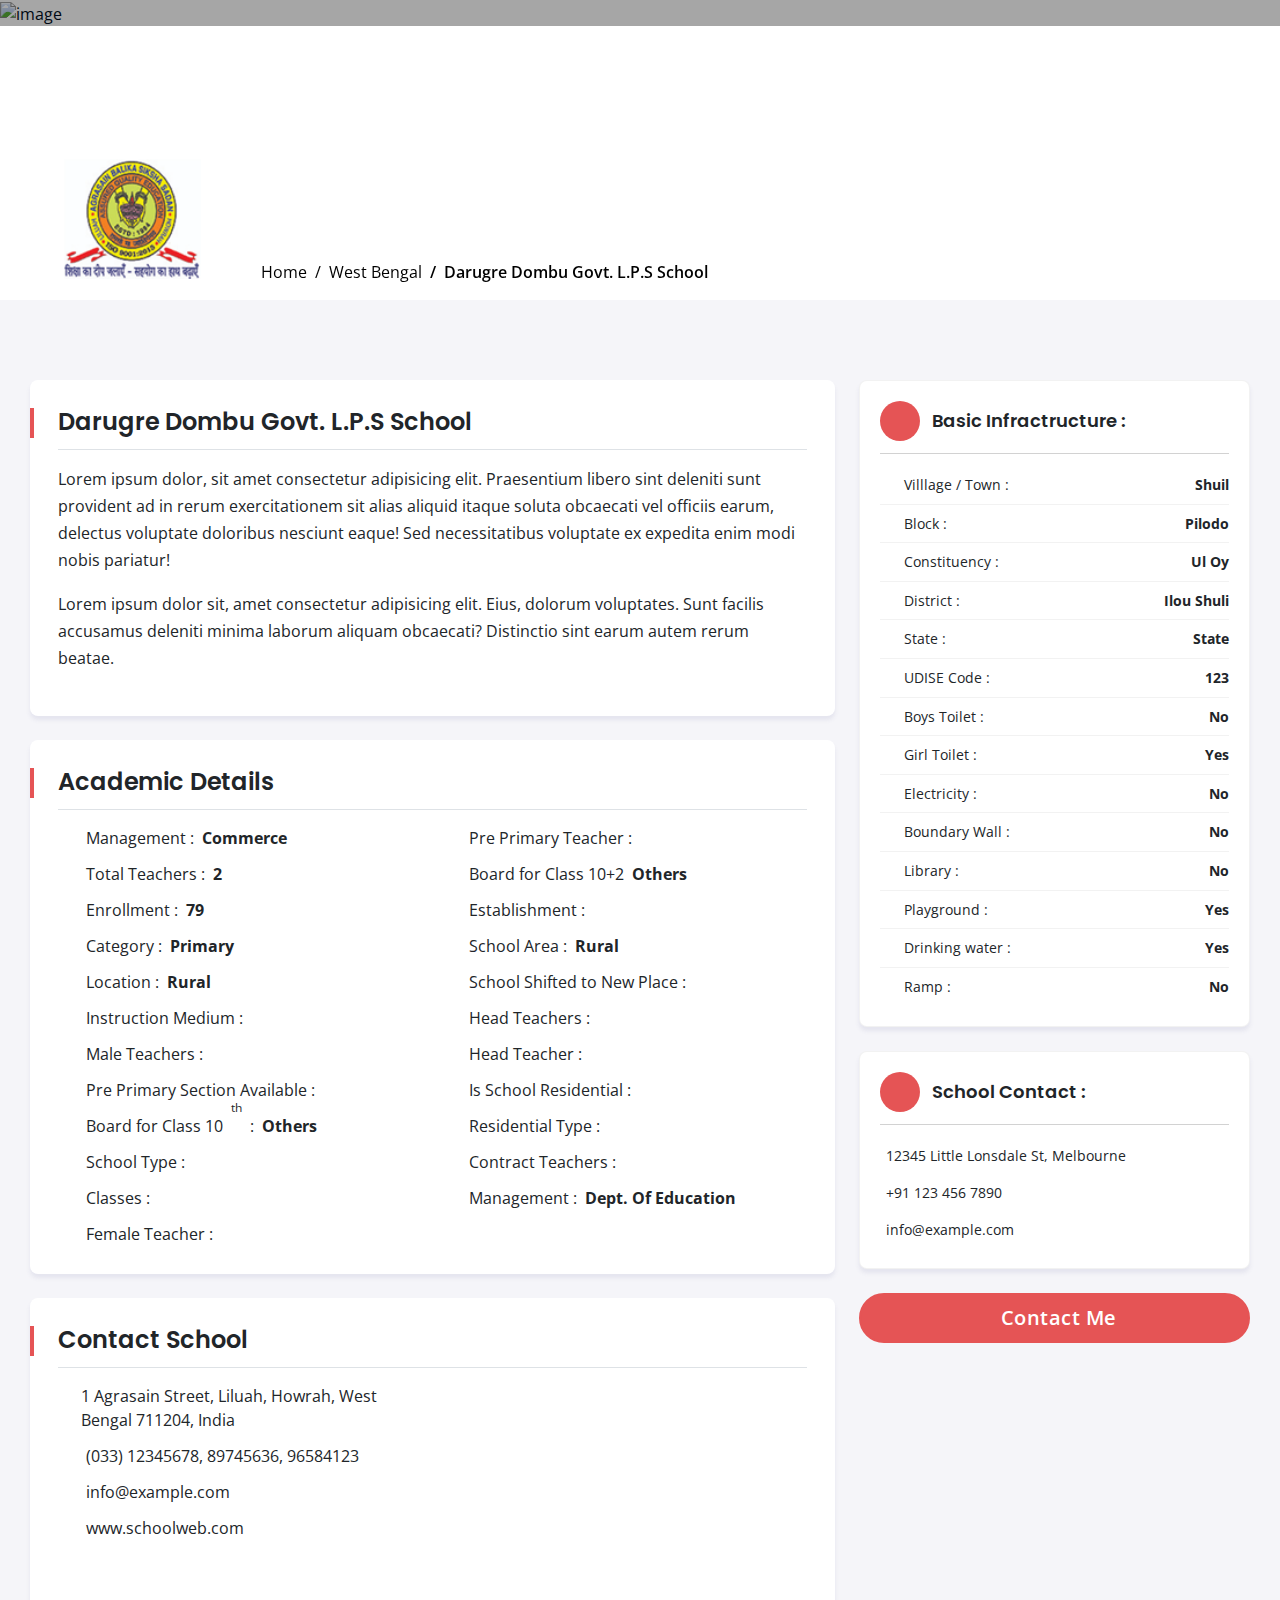
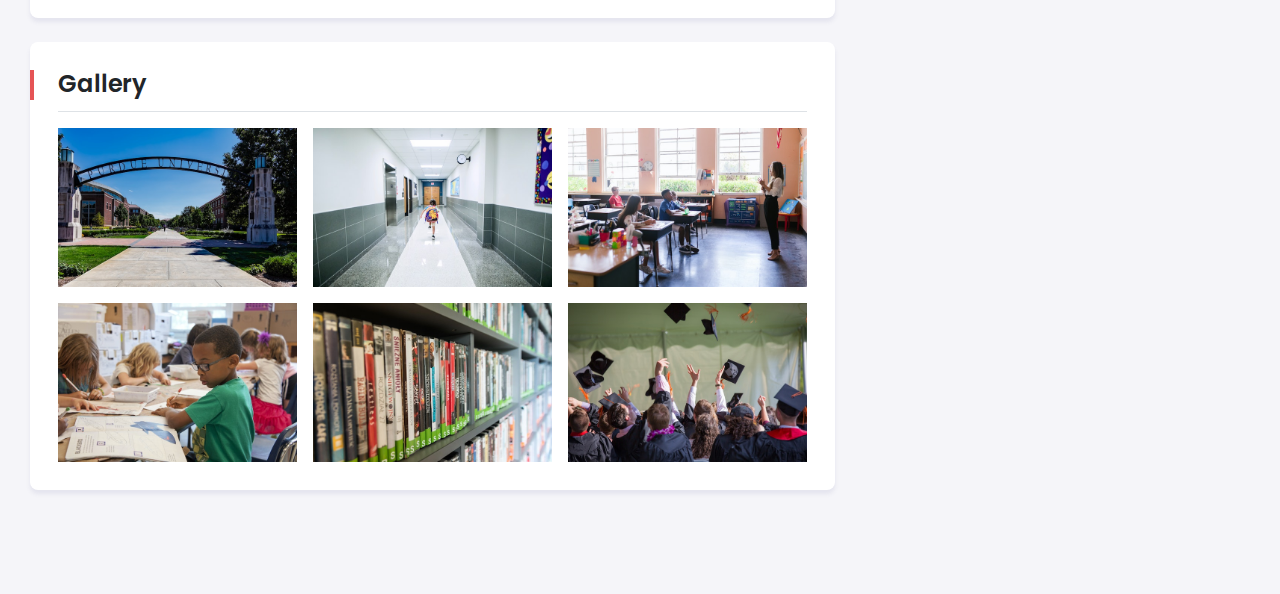
==== index.html @ 9b3c7324 "hello" ====
<!doctype html>
<html lang="en">
<head>
    <meta charset="utf-8">
    <meta name="viewport" content="width=device-width, initial-scale=1">
    <title>School Html Page</title>
    <!-- Bootstrap CSS -->
    <link href="https://cdn.jsdelivr.net/npm/bootstrap@5.2.2/dist/css/bootstrap.min.css" rel="stylesheet" integrity="sha384-Zenh87qX5JnK2Jl0vWa8Ck2rdkQ2Bzep5IDxbcnCeuOxjzrPF/et3URy9Bv1WTRi" crossorigin="anonymous">
    <!-- Fonts CSS -->
    <link rel="preconnect" href="https://fonts.googleapis.com">
    <link rel="preconnect" href="https://fonts.gstatic.com" crossorigin>
    <link href="https://fonts.googleapis.com/css2?family=Open+Sans:wght@300;400;500;600;700;800&family=Poppins:wght@100;200;300;400;500;600;700;800;900&display=swap" rel="stylesheet">
    <!-- Carousel CSS -->
    <link rel="stylesheet" href="https://cdn.jsdelivr.net/npm/owl.carousel@2.3.4/dist/assets/owl.carousel.min.css" integrity="sha256-UhQQ4fxEeABh4JrcmAJ1+16id/1dnlOEVCFOxDef9Lw=" crossorigin="anonymous">
    <link rel="stylesheet" href="https://cdn.jsdelivr.net/npm/owl.carousel@2.3.4/dist/assets/owl.theme.default.min.css" integrity="sha256-kksNxjDRxd/5+jGurZUJd1sdR2v+ClrCl3svESBaJqw=" crossorigin="anonymous">
    <!-- Icon Font CSS -->
    <link rel="stylesheet" href="https://cdnjs.cloudflare.com/ajax/libs/font-awesome/6.4.0/css/all.min.css" integrity="sha512-iecdLmaskl7CVkqkXNQ/ZH/XLlvWZOJyj7Yy7tcenmpD1ypASozpmT/E0iPtmFIB46ZmdtAc9eNBvH0H/ZpiBw==" crossorigin="anonymous" referrerpolicy="no-referrer" />
    <!---->
    <link rel='stylesheet' href='https://cdn.jsdelivr.net/npm/lightgallery@2.0.0-beta.3/css/lightgallery.css'>
    <link rel='stylesheet' href='https://cdn.jsdelivr.net/npm/lightgallery@2.0.0-beta.3/css/lg-zoom.css'>
    <link rel='stylesheet' href='https://cdn.jsdelivr.net/npm/justifiedGallery@3.8.1/dist/css/justifiedGallery.css'>
    <link rel='stylesheet' href='https://cdn.jsdelivr.net/npm/bootstrap@5.0.1/dist/css/bootstrap.css'>
    <link rel='stylesheet' href='https://cdn.jsdelivr.net/npm/lightgallery@2.0.0-beta.3/css/lg-thumbnail.css'>
    <!-- Custom CSS -->
    <link rel="stylesheet" href="css/app.css">
    <link rel="stylesheet" href="css/utilities.css">
</head>

<body>
    <section class="banner-section">
        <div class="banner-img position-absolute top-0 start-0 w-100">
            <img src="https://cdn.pixabay.com/photo/2017/10/04/09/56/laboratory-2815641_960_720.jpg" alt="image">
        </div>
        <div class="banner-wrap">
            <div class="container">
                <div class="row g-0">
                    <div class="col-lg-2">
                        <div class="banner-logo">
                            <a href="#"><img src="images/logo.gif" class="img-fluid" alt=""></a>
                        </div>
                    </div>
                    <div class="col-lg-10">
                        <div class="banner-content">
                            <h1 class="banner-title">Darugre Dombu Govt. L.P.S School</h1>
                            <p><i class="fa-solid fa-location-dot me-2"></i> 1 Agrasain Street, Liluah, Howrah, West Bengal 711204, India</p>
                        </div>
                        <nav aria-label="breadcrumb">
                            <ol class="breadcrumb py-3">
                              <li class="breadcrumb-item"><a href="#"><i class="fa-solid fa-house me-1"></i> Home</a></li>
                              <li class="breadcrumb-item"><a href="#">West Bengal</a></li>
                              <li class="breadcrumb-item active" aria-current="page">Darugre Dombu Govt. L.P.S School</li>
                            </ol>
                        </nav>
                    </div>
                </div>
                
            </div>
        </div>
    </section>
    <!--/Banner Section -->
    <section class="school-details sec-py">
        <div class="container">
            <div class="row">
                <div class="col-lg-8">
                    <div class="content-details">
                        <div class="card">
                            <div class="card-header">
                                <h2 class="title">Darugre Dombu Govt. L.P.S School </h2>
                            </div>
                            <div class="card-body">
                                <p>Lorem ipsum dolor, sit amet consectetur adipisicing elit. Praesentium libero sint deleniti sunt
                                    provident ad in rerum exercitationem sit alias aliquid itaque soluta obcaecati vel officiis earum, delectus voluptate doloribus nesciunt eaque! Sed necessitatibus voluptate ex expedita enim modi
                                    nobis pariatur!</p>
                            
                                <p>Lorem ipsum dolor sit, amet consectetur adipisicing elit. Eius, dolorum voluptates. Sunt facilis accusamus deleniti minima laborum aliquam obcaecati? Distinctio sint earum autem rerum beatae.</p>    
                            </div>
                        </div>
                        <div class="card">
                            <div class="card-header">
                                <h3 class="title"> Academic Details</h3>
                            </div>
                            <div class="card-body">
                                <ul class="academic-list">
                                    <li> <i class="fa-solid fa-check"></i> Management : <b> Commerce</b></li>
                                    <li> <i class="fa-solid fa-check"></i> Total Teachers : <b>2</b></li>
                                    <li> <i class="fa-solid fa-check"></i> Enrollment : <b>79</b></li>
                                    <li> <i class="fa-solid fa-check"></i> Category : <b>Primary</b></li>
                                    <li> <i class="fa-solid fa-check"></i> Location : <b>Rural</b></li>
    
                                    <li> <i class="fa fa-check"></i> Instruction Medium : <b></b></li>
                                    <li> <i class="fa fa-check"></i> Male Teachers : <b></b></li>
                                    <li><i class="fa fa-check"></i>  Pre Primary Section Available : <b></b></li>
                                    <li> <i class="fa fa-check"></i> Board for Class 10 <sup>th</sup>:<b> Others</b></li>
                                    <li> <i class="fa fa-check"></i> School Type : <b></b></li>
                                    <li> <i class="fa fa-check"></i>Classes : <b></b></li>
                                    <li>  <i class="fa fa-check"></i>Female Teacher : <b></b></li>
                                    <li> <i class="fa fa-check"></i> Pre Primary Teacher : <b></b></li>
                                    <li> <i class="fa fa-check"></i> Board for Class 10+2 <b> Others</b></li>
                                    <li> <i class="fa fa-check"></i> Establishment : <b></b></li>
                                    <li> <i class="fa fa-check"></i> School Area : <b>Rural</b></li>
                                    <li> <i class="fa fa-check"></i> School Shifted to New Place : <b></b></li>
                                    <li> <i class="fa fa-check"></i> Head Teachers : <b></b></li>
                                    <li> <i class="fa fa-check"></i> Head Teacher : <b></b></li>
                                    <li> <i class="fa fa-check"></i> Is School Residential : <b></b></li>
                                    <li> <i class="fa fa-check"></i> Residential Type : <b></b></li>
                                    <li> <i class="fa fa-check"></i> Contract Teachers : <b></b></li>
                                    <li> <i class="fa fa-check"></i> Management : <b>Dept. Of Education</b></li>
                                </ul>
                            </div>
                        </div>
                        <div class="card">
                            <div class="card-header">
                                <h3 class="title">Contact School</h3>
                            </div>
                            <div class="card-body">
                                <div class="row">
                                    <div class="col-lg-6">
                                        <div class="contact-details">
                                            <ul>
                                                <li><i class="fa-solid fa-location-dot"></i> 1 Agrasain Street, Liluah, Howrah, West Bengal 711204, India</li>
                                                <li><i class="fa-solid fa-phone"></i> (033) 12345678, 89745636, 96584123</li>
                                                <li><i class="fa-regular fa-envelope"></i> info@example.com</li>
                                                <li><i class="fa-solid fa-globe"></i> www.schoolweb.com</li>
                                            </ul>
                                        </div>
                                    </div>
                                    <div class="col-lg-6">
                                        <iframe src="https://www.google.com/maps/embed" width="100%" height="200" allowfullscreen="" loading="lazy" referrerpolicy="no-referrer-when-downgrade"></iframe>
                                    </div>
                                    
                                </div>
                            </div>
                        </div>
                        <!-- gallery -->
                        <div class="card gallery">
                            <div class="card-header">
                                <h3 class="title">Gallery </h3>
                            </div>
                            <div class="card-body">
                                <div id="animated-thumbnails" class="grid grid-lg-3 gap-3">
                                    <a href="images/gallery/1.jpg">
                                        <img src="images/gallery/1.jpg" class="img-fluid" />
                                    </a>
                                    <a href="images/gallery/2.jpg">
                                        <img src="images/gallery/2.jpg" class="img-fluid" />
                                    </a>
                                    <a href="images/gallery/3.jpg">
                                        <img src="images/gallery/3.jpg" class="img-fluid" />
                                    </a>
                                    <a href="images/gallery/4.jpg">
                                        <img src="images/gallery/4.jpg" class="img-fluid" />
                                    </a>
                                    <a href="images/gallery/5.jpg">
                                        <img src="images/gallery/5.jpg" class="img-fluid" />
                                    </a>
                                    <a href="images/gallery/6.jpg">
                                        <img src="images/gallery/6.jpg" class="img-fluid" />
                                    </a>
                                </div>
                            </div>
                        </div>
                    </div>
                    
                </div>
                <!-- end col -->
                <div class="col-lg-4">
                    <aside class="sidebar widget-area">
                        <div class="card infrastructure-widget">
                            <div class="card-header">
                                <div class="icon-box">
                                    <i class="fa fa-navicon"></i>
                                </div>
                                <h3 class="widget-title">Basic Infractructure :</h3>
                            </div>
                            <div class="card-body">
                                <ul class="widget-links">
                                    <li> <i class="fa fa-arrow-right"></i> Villlage / Town : <b> Shuil </b></li>
    
                                    <li><i class="fa fa-arrow-right"></i> Block : <b>pilodo </b></li>
    
                                    <li><i class="fa fa-arrow-right"></i> Constituency : <b> ul oy</b></li>
    
                                    <li><i class="fa fa-arrow-right"></i> District : <b> ilou shuli</b></li>
                                    <li><i class="fa fa-arrow-right"></i> State : <b> State </b></li>
                                    <li><i class="fa fa-arrow-right"></i> UDISE Code : <b>123</b></li>
    
                                    <li> <i class="fa fa-arrow-right"></i> Boys Toilet : <b>No</b></li>
                                    <li><i class="fa fa-arrow-right"></i> Girl Toilet : <b>Yes</b></li>
    
                                    <li> <i class="fa fa-arrow-right"></i> Electricity : <b>No</b></li>
                                    <li> <i class="fa fa-arrow-right"></i> Boundary Wall : <b>No</b></li>
                                    <li> <i class="fa fa-arrow-right"></i> Library : <b>No</b></li>
                                    <li> <i class="fa fa-arrow-right"></i> Playground : <b>Yes</b></li>
    
                                    <li> <i class="fa fa-arrow-right"></i> Drinking water : <b> Yes</b></li>
                                    <li> <i class="fa fa-arrow-right"></i> Ramp : <b> No </b></li>
    
                                </ul>
                            </div>
                        </div>
                        <div class="card contact-widget">
                            <div class="card-header">
                                <div class="icon-box"><i class="fa-solid fa-phone"></i> </div>
                                <h3 class="widget-title">School Contact :</h3>
                            </div>
                            <div class="card-body">
                                <div class="contact-list">
                                    <ul>
                                        <li><i class="fa-regular fa-map"></i><span>12345 Little Lonsdale St, Melbourne</span></li>
                                        <li><i class="fa-solid fa-phone"></i><span>+91 123 456 7890</span></li>
                                        <li><i class="fa-regular fa-envelope"></i><span>info@example.com</span></li>
                                    </ul>
                                </div>
                            </div>
                        </div>
                    </aside>        
                    <div class="widget-btn mb-3 mb-lg-4">
                        <button class="btn btn-solid py-2 btn-fluid rounded-5" data-bs-toggle="modal" data-bs-target="#contactModal"><i class="fa-regular fa-envelope"></i> Contact Me</button>
                    </div>
                </div>
            </div>
        </div>
    </section>
     <!--/School Details Section -->
    <!-- Modal -->
    <div class="modal fade" id="contactModal" tabindex="-1" aria-labelledby="exampleModalLabel" aria-hidden="true">
        <div class="modal-dialog modal-dialog-centered">
            <div class="modal-content">
                <div class="modal-header px-4 py-3">
                    <h1 class="modal-title fs-5" id="exampleModalLabel">Contact Us</h1>
                    <button type="button" class="btn-close" data-bs-dismiss="modal" aria-label="Close"></button>
                </div>
                <div class="modal-body p-4">
                    <form action="#">
                        <div class="form-group mb-3">
                            <label class="form-label" for="Name">Name</label>
                            <input type="text" class="form-control" placeholder="">
                        </div>
                        <div class="form-group mb-3">
                            <label class="form-label" for="Name">School Name</label>
                            <select class="form-select">
                                <option>--Select--</option>
                                <option value="1" selected>Heaven View</option>
                                <option value="2">Two</option>
                                <option value="3">Three</option>
                            </select>
                        </div>
                        <button type="submit" class="btn btn-solid px-4 py-2 mt-3">Submit</button>
                    </form>
                </div>
               
            </div>
        </div>
    </div>
    <!-- Bootstrap & Jquery JS -->
    <script src="https://cdn.jsdelivr.net/npm/jquery@3.6.0/dist/jquery.min.js" integrity="sha256-/xUj+3OJU5yExlq6GSYGSHk7tPXikynS7ogEvDej/m4=" crossorigin="anonymous"></script>
    <script src="https://cdn.jsdelivr.net/npm/bootstrap@5.2.2/dist/js/bootstrap.bundle.min.js" integrity="sha384-OERcA2EqjJCMA+/3y+gxIOqMEjwtxJY7qPCqsdltbNJuaOe923+mo//f6V8Qbsw3" crossorigin="anonymous"></script>
    <!-- Carousel JS -->
    <script src="https://cdn.jsdelivr.net/npm/owl.carousel@2.3.4/dist/owl.carousel.min.js" integrity="sha256-pTxD+DSzIwmwhOqTFN+DB+nHjO4iAsbgfyFq5K5bcE0=" crossorigin="anonymous"></script>
    <script src='https://cdn.jsdelivr.net/npm/lightgallery@2.0.0-beta.3/lightgallery.umd.js'></script>
<script src='https://cdn.jsdelivr.net/npm/lightgallery@2.0.0-beta.3/plugins/zoom/lg-zoom.umd.js'></script>
<script src='https://cdn.jsdelivr.net/npm/justifiedGallery@3.8.1/dist/js/jquery.justifiedGallery.js'></script>
<script src='https://cdn.jsdelivr.net/npm/lightgallery@2.0.0-beta.3/plugins/thumbnail/lg-thumbnail.umd.js'></script>
    <!-- Custom JS -->
    <script src="js/app.js"></script>
    <script>
        $( document ).ready(function() {
            lightGallery(document.getElementById('animated-thumbnails'), {
                thumbnail: true,
            });

        });
       
    </script>
    <script>
        $('.owl-carousel').owlCarousel({
            loop:true,
            margin:24,
            nav:false,
            navText:["<i class='fa-solid fa-chevron-left'></i>","<i class='fa-solid fa-chevron-right'></i>"],
            autoplay:false,
            autoplayTimeout:1000,
            autoplayHoverPause:true,
            responsive:{
                0:{
                    items:1
                },
                600:{
                    items:2
                },
                1000:{
                    items:3
                }
            }
        });
    </script>
</body>
</html>
---- css/app.css ----
:root{
    --clr-primary: #e55455;
	--clr-primary-200: #f5f6ce;
    --clr-red: #FF0000;
    --clr-black: #000000;
    --clr-yellow: #ffe135;
    --clr-white: #FFFFFF;
    --clr-slate-500: #64748b;
    --clr-slate-800: #1e293b;
    --clr-gray-100: #f3f4f6;
    --clr-gray-300: #d1d5db;
    --clr-deep-blue: #000f23;
    --clr-blue-900: #172554;
    --clr-blue-500: #3b82f6;
    --clr-green-500: #28a745;
    --icon-font: "Font Awesome 6 Free";
	--body-font-family: 'Open Sans', sans-serif;
	--title-font-family: 'Poppins', sans-serif;
}
h1,h2,h3,h4,h5,h6{
    font-family: var(--title-font-family);
}
body{
    font-family: var(--body-font-family);
    font-size: 100%;
    font-weight: 400;
    color: var(--clr-deep-blue);
}
/*=====================================================
    Banner Section
======================================================*/
.banner-section{
    position: relative;
    height: 280px;
    overflow: hidden;
}
.banner-img{
    z-index: 2;
}
.banner-img::before{
    content: '';
    position: absolute;
    top: 0;
    right: 0;
    bottom: 0;
    left: 0;
    background-color: rgba(0, 0, 0, .35);
}
.banner-img img{
    width: 100%;
    height: 280px;
    object-fit: cover;
    object-position: center;
    /* filter: blur(3px); */
}
.banner-wrap{
    position: absolute;
    left: 0;
    bottom: 0;
    right: 0;
    z-index: 3;
}
.banner-logo{
    display: flex;
    align-items: center;
    justify-content: center;
    width: 100%;
    height: 100%;
    border-radius: .5rem .5rem 0 0;
    background-color: var(--clr-white);
}
.banner-logo img{
    height: 120px;
}
.banner-content{
    position: relative;
    width: 100%;
    z-index: 3;
    padding-left: 1.5rem;
}
.banner-content .banner-title{
    color: var(--clr-white);
    font-size: 1.75rem;
    font-weight: 600;
    text-align: start;
}
.banner-content p{
    color: var(--clr-white);
}
.banner-wrap .breadcrumb{
    padding-left: 1.5rem;
    margin-bottom: 0;
    border-top-right-radius: .5rem;
    background-color: var(--clr-white);
}
.banner-wrap .breadcrumb-item a{
    color: var(--clr-black);
}
.banner-wrap .breadcrumb-item a:hover{
    color: var(--clr-primary);
}
.banner-wrap .breadcrumb-item.active{
    color: var(--clr-black);
    font-weight: 600;
}
.banner-wrap .breadcrumb-item+.breadcrumb-item{}
.breadcrumb-item+.breadcrumb-item::before{
    color: var(--clr-black);
} 
/*| Media Query |=========================*/
@media (min-width: 576px){}
@media (min-width: 768px){}
@media (min-width: 992px){
    .banner-section,.banner-img img{
       height: 300px;
    }
    .banner-content .banner-title{
        font-size: 3rem;
    }
}
@media (max-width: 991.98px){
    .banner-wrap .breadcrumb{
        border-top-left-radius: .5rem;
    }
}
@media (max-width: 575.98px){
    .banner-logo{
        display: none;
    }
}
/*=====================================================
    School Details
======================================================*/
.school-details{
    background-color: #F5F5F9;
}
.content-details .card{
    border: none;
    border-radius: 8px;
    box-shadow: 0 4px 4px 0 rgba(90,86,149,.1);
    margin-bottom: 1.5rem;
}
.content-details .card-header{
    display: flex;
    align-items: center;
    position: relative;
    padding: 1.25rem 1.25rem 0;
    border-bottom: none;
    background-color: transparent;
}
.content-details .card-header .title{
    width: 100%;
    font-size: 1.5rem;
    font-weight: 600;
    margin-bottom: 0;
    text-transform: capitalize;
    border-bottom: 1px solid #dee2e6;
    padding-bottom: 12px;
}
.content-details .card-header .title::before{
    content: '';
    position: absolute;
    left: 0;
    height: 30px;
    width: 4px;
    background-color: var(--clr-primary);
}
.content-details .card-body{
    padding: 1rem;
}
.content-details .card-body p{
    font-size: 1rem;
    line-height: 1.7;
}
.contact-details{}
.contact-details ul li{
    display: flex;
    align-items: start;
    gap: 8px;
}
.contact-details ul li+li{
    margin-top: 12px;
}
.contact-details ul li i{
    width: 1.25rem;
    margin-top: 5px;
}
.academic-list{}
.academic-list li{
    display: flex;
    align-items: start;
    gap: .5rem;
}
.academic-list li +li{
    margin-top: 12px;
}
.academic-list li i{
    width: 1.25rem;
    margin-top: 5px;
}
.academic-list li .fa-check{
    color: #28a745;
}
#animated-thumbnails{}
#animated-thumbnails a{}
/*| Media Query |=========================*/
@media (min-width: 576px){}
@media (min-width: 768px){}
@media (min-width: 992px){
    /* .breadcrumb-wrap{
        position: absolute;
        right: 8%;
        bottom: 0;
        left: 8%;
        z-index: 3;
    } */
    .content-details .card-header{
        padding: 1.75rem 1.75rem 0;
    }
    .content-details .card-body{
        padding: 1rem 1.75rem 1.75rem;
    }
    .academic-list{
        columns: 2;
    }
}
@media (max-width: 991.98px){}
@media (max-width: 575.98px){
    .content-details .card-header .title{
        font-size: 1.25rem;
    }
    .contact-details ul li{
        margin-bottom: 1.5rem;
    }
}
/*=====================================================
    Sidebar Section
======================================================*/
.widget-area .card{
    /* box-shadow: 0 3px 5px 0 rgba(0, 0, 0, 0.07); */
    box-shadow: 0 4px 4px 0 rgba(90,86,149,.1);
    border-radius: 8px;
    padding: 20px;
    border-color: rgba(0, 0, 0, 0.05);
    margin-bottom: 1.5rem;
}
.widget-area .card-header{
    border-left: none;
    display: flex;
    align-items: center;
    gap: .75rem;
    padding: 0 0 .75rem;
    background-color: transparent;
}
.widget-area .card-header .icon-box{
    display: flex;
    align-items: center;
    justify-content: center;
    width: 2.5rem;
    height: 2.5rem;
    border-radius: 5rem;
    background-color: var(--clr-primary);
}
.widget-area .card-header .icon-box i{
    color: var(--clr-white);
}
.widget-area .card-header .widget-title{
    font-size: 1.125rem;
    font-weight: 600;
}
.widget-area .card-body{
    padding: .75rem 0 0;
}
.widget-area .widget-links{}
.widget-area .widget-links li+li{}
.widget-area .widget-links li{
    position: relative;
    display: flex;
    align-items: center;
    justify-content: space-between;
    font-size: .9rem;
    padding: .5rem 0;
    padding-left: 1.5rem;
    border-bottom: 1px solid rgba(0, 0, 0, 0.05);
}
.widget-area .widget-links li::before{
    content: '\f061';
    position: absolute;
    left: 0;
    font-family: var(--icon-font);
    font-weight: 900;
}
.widget-area .widget-links li:last-child{
    border-bottom: none;
}
.widget-area .widget-links li i{
    display: none;
    margin-right: .5rem;
}
.widget-area .widget-links li b{
    text-transform: capitalize;
}
.widget-btn{
    position: sticky;
    -webkit-position: sticky;
    top: 20px;
    z-index: 2;
}
.widget-btn .btn{
    font-size: 1.25rem;
}
.widget-btn .btn-solid:hover{
    transition: all 0.4s ease-in;
    color: var(--clr-white);
    background-color: var(--clr-black);
    border-color: var(--clr-black);
} 
.widget-btn .btn i{
    margin-right: .5rem;
}
.widget-area .contact-list{}
.widget-area .contact-list ul li{
    font-size: .875rem;
    padding: .5rem 0;
}
.widget-area .contact-list ul li i{
    width: 1.25rem;
    margin-right: .325rem;
}
/*| Media Query |=========================*/
@media (min-width: 576px){}
@media (min-width: 768px){}
@media (min-width: 992px){}
@media (min-width: 991.98px){}
---- css/utilities.css ----
:root{
    --clr-primary: #e55455;
	--clr-primary-200: #f6d1ce;
    --clr-red: #FF0000;
    --clr-black: #000000;
    --clr-yellow: #ffe135;
    --clr-white: #FFFFFF;
    --clr-slate-500: #64748b;
    --clr-slate-800: #1e293b;
    --clr-gray-100: #f3f4f6;
    --clr-gray-300: #d1d5db;
    --clr-deep-blue: #000f23;
    --clr-blue-900: #172554;
    --clr-blue-500: #3b82f6;
    --clr-green-500: #28a745;
    --icon-font: "Font Awesome 6 Free";
	--body-font-family: 'Open Sans', sans-serif;
	--title-font-family: 'Poppins', sans-serif;
}
a{
    color: var(--clr-black);
    text-decoration: none;
    transition: all 0.3s ease-out;
}
a:hover{
    color: var(--clr-primary);
}
ul{
    margin: 0;
    padding: 0;
}
ul li{
    list-style: none;
}
/*====================================
    Container
=====================================*/
.container{
    max-width: 1260px;
}
.container-fluid,.container{
    padding-inline: 1.25rem;
}
.w-5{
    width: 5% !important;
}
.w-10{
    width: 10% !important;
}
.w-12{
    width: 12.6666667% !important;
}
.w-14{
    width: 14.6666667% !important;
}
.w-20{
    width: 20% !important;
}
/*========= Media Query =========*/
@media (min-width: 576px) {
}
@media (min-width: 768px) {
}
@media (min-width: 992px) {
    .container-fluid{
        padding-inline: 2rem;
    }
}
@media (min-width: 1200px) {
}
@media (min-width: 1400px) {
}
@media (max-width: 1399.98px) {}
@media (max-width: 1199.98px) {}
@media (max-width: 991.98px) {}
@media (max-width: 767.98px) {
}
@media (max-width: 575.98px) {}
/*====================================
    Position
=====================================*/
.sticky-top{
    background-color: #FFFFFF;
}
/*====================================
    Text
=====================================*/
.sm-text{
    font-size: .75rem;
    font-weight: 500;
}
/*====================================
    Button
=====================================*/
.btn{
    font-family: var(--body-ff);
    font-size: .875rem;
    font-weight: 600;
    letter-spacing: .5px;
    border-radius: .325rem;
    text-transform: capitalize;
    transition: all 0.3s ease-out;
}
.border-w-2{
    border: 2px solid;
}
.btn-xxs{
    padding: .2rem .625rem;
}
.btn-xs{
    padding: .25rem .75rem;
}
.btn-fluid{
    width: 100%;
}
.btn-rounded{
    border-radius: 5rem;
}
.btn.btn-rounded{
    padding: .375rem 1.125rem;
}
.btn-solid{
    color: var(--clr-white);
    background-color: var(--clr-primary);
}
.btn-ol-solid{
    color: var(--clr-primary);
    background-color: transparent;
}
.btn-solid,.btn-ol-solid{
    border-color: var(--clr-primary);
    border-width: 2px;
}
.btn-solid:hover,.btn-ol-solid:hover{
    color: var(--clr-white);
    border-color: var(--clr-primary);
    background-color: var(--clr-primary);
}
.btn-text{
    color: var(--clr-primary);
    font-size: 1rem;
    font-weight: 500;
}
.btn-text:hover{
    color: var(--clr-primary);
    text-decoration: underline;
}
/*========= Media Query =========*/
@media (min-width: 576px){
    .btn-sm{
        padding: .5rem 1rem;
    }
}
@media (min-width: 768px){
    .btn-md{
        padding: .75rem 1.25rem;
    }
}
@media (min-width: 992px){
    .btn-lg{
        border-radius: .375rem;
        padding: 1rem 2rem;
    }
}
@media (min-width: 1200px){
    .btn-xl{
        border-radius: .5rem;
        padding: 1.25rem 2.5rem;
    }
}
@media (max-width: 991.98px){}
@media (max-width: 767.98px){}
@media (max-width: 575.98px){}
/*====================================
    Images
=====================================*/
.bg-img,.bg-cover,.bg-fixed{
    background-position: center center;
    background-repeat: no-repeat;
    background-size: cover;
}
.bg-fixed{
    background-attachment: fixed;
}
/*====================================
    Spacing
=====================================*/
.sec-py,.sec-pt{
    padding-top: 1.5rem;
}
.sec-py,.sec-pb{
    padding-bottom: 1.5rem;
}
/*========= Media Query =========*/
@media (min-width: 576px) {
    .sec-py,.sec-pt,.sec-sm-py,.sec-sm-pt{
        padding-top: 1.75rem;
    }
    .sec-py,.sec-pb,.sec-sm-py,.sec-sm-pb{
        padding-bottom: 1.75rem;
    }
}
@media (min-width: 768px) {
    .sec-py,.sec-pt,.sec-md-py,.sec-md-pt{
        padding-top: 2.4rem;
    }
    .sec-py,.sec-pb,.sec-md-py,.sec-md-pb{
        padding-bottom: 2.4rem;
    }
}
@media (min-width: 992px) {
    .sec-py,.sec-pt,.sec-lg-py,.sec-lg-pt{
        padding-top: 3.75rem;
    }
    .sec-py,.sec-pb,.sec-lg-py,.sec-lg-pb{
        padding-bottom: 3.75rem;
    }
}
@media (min-width: 1200px) {
    .sec-py,.sec-pt,.sec-xl-py,.sec-xl-pt{
        padding-top: 5rem;
    }
    .sec-py,.sec-pb,.sec-xl-py,.sec-xl-pb{
        padding-bottom: 5rem;
    }
}
@media (min-width: 1400px) {
    .sec-py,.sec-pt,.sec-xxl-py,.sec-xxl-pt{
        padding-top: 7rem;
    }
    .sec-py,.sec-pb,.sec-xxl-py,.sec-xxl-pb{
        padding-bottom: 7rem;
    }
}
@media (max-width: 1399.98px) {}
@media (max-width: 1199.98px) {}
@media (max-width: 991.98px) {}
@media (max-width: 767.98px) {}
@media (max-width: 575.98px) {}
/*====================================
    Shadow CSS
=====================================*/
.shadow-border-bottom{
    box-shadow: 0px 4px 0px 1px rgba(0, 0, 0, .23)
}
/*====================================
    Carousel CSS
=====================================*/
.owl-carousel .owl-nav{
    position: absolute;
    top: 50%;
    transform: translateY(-50%);
    width: 100%;
    margin-top: 0;
}
.owl-carousel .owl-nav button i{
    color: #FFFFFF;
}
.owl-carousel .owl-nav button.owl-prev,.owl-carousel .owl-nav button.owl-next{
    width: 40px;
    height: 40px;
    background: var(--clr-primary);
    margin: 0;
}
.owl-carousel .owl-nav button.owl-prev:hover,.owl-carousel .owl-nav button.owl-next:hover{
    background: var(--clr-primary);
}
.owl-carousel .owl-nav button.owl-prev{
    float: left;
}
.owl-carousel .owl-nav button.owl-next{
    float: right;
}
.owl-carousel .owl-dots{
    position: absolute;
    bottom:0;
    left: 0;
    right: 0;
    padding: 10px 0 6px;
    background-color: rgba(0, 0, 0, .23);
}
.owl-theme .owl-dots .owl-dot{
    position: relative;
    
}
.owl-theme .owl-dots .owl-dot span{
    opacity: .5;
    transition: all 0.4s ease;
    background: var(--clr-white);
}
.owl-theme .owl-dots .owl-dot.active span, .owl-theme .owl-dots .owl-dot:hover span {
    opacity: 1;
    box-shadow: 0 0 7px rgba(0, 0, 0, .23);
    background: var(--clr-white);
}
/*============== Media Query ==============*/
@media (min-width: 576px){}
@media (min-width: 768px){}
@media (min-width: 992px){}
@media (max-width: 991.98px){}
@media (max-width: 767.98px){
}
@media (max-width: 575.98px){}
/*====================================
    Section Header
=====================================*/
.eyebrow-headline{
    display: block;
    color: var(--clr-primary);
    font-size: .875rem;
    font-weight: 600;
    text-transform: uppercase;
    margin-bottom: .5rem;
}
.flex-header{
    display: flex;
    align-items: center;
    justify-content: space-between;
}
.section-header{
    margin-bottom: 1.5rem;
}
.col-title{
    font-size: 1.125rem;
    font-weight: 600;
    margin-bottom: 1.25rem;
}
.section-title{
    font-size: 1.25rem;
    font-weight: 700;
    margin-bottom: 1.125rem;
}
.title a{
    color: #000f23;
    transition: all 0.3s ease-out;
}
.title a:hover{
    color: #1a5ce0;
}
.section-header .section-title{
    margin-bottom: 0;
}
/*========= Media Query =========*/
@media (min-width: 576px) {
    .col-title{
        font-size: 1.325rem;
    }
    .section-title{
        font-size: 1.75rem;
    }
}
@media (min-width: 768px) {
    .col-title{
        font-size: 1.75rem;
    }
    .section-title{
        font-size: 2rem;
    }
}
@media (min-width: 992px) {
    .col-title{
        font-size: 2rem;
    }
    .section-header{
        margin-bottom: 2rem;
    }
    .section-title{
        font-size: 2.5rem;
    }
}
@media (min-width: 1200px) {

}
@media (min-width: 1400px) {

}
@media (max-width: 1399.98px) {}
@media (max-width: 1199.98px) {}
@media (max-width: 991.98px) {}
@media (max-width: 767.98px) {}
@media (max-width: 575.98px) {}
/*====================================
    Card
=====================================*/
.card{}
.card-title{
    font-size: 1.125rem;
    font-weight: 600;
}

/*========= Media Query =========*/
@media (min-width: 576px) {

}
@media (min-width: 768px) {
    .card-title{
        font-size: 1.5rem;
    }
}
@media (min-width: 992px) {
    .card-title{
        font-size: 1.75rem;
    }
}
@media (min-width: 1200px) {

}
@media (min-width: 1400px) {

}
@media (max-width: 1399.98px) {}
@media (max-width: 1199.98px) {}
@media (max-width: 991.98px) {}
@media (max-width: 767.98px) {}
@media (max-width: 575.98px) {}
/*====================================
    Grid Container 
=====================================*/
.grid{
    display: grid;
}
.gap-1{
    gap: 1rem;
}
.gap-2{
    gap: 1.25rem;
}
.gap-3{
    gap: 1.5rem;
}
.gap-4{
    gap: 1.75rem;
}
.gap-5{
    gap: 2rem;
}
.grid-1{
    grid-template-columns: repeat(1, minmax(0, 1fr));
}
.grid-2{
    grid-template-columns: repeat(2, minmax(0, 1fr));
}
.grid-3{
    grid-template-columns: repeat(3, minmax(0, 1fr));
}
.grid-4{
    grid-template-columns: repeat(4, minmax(0, 1fr));
}
.grid-5{
    grid-template-columns: repeat(5, minmax(0, 1fr));
}
.grid-6{
    grid-template-columns: repeat(6, minmax(0, 1fr));
}
.grid-7{
    grid-template-columns: repeat(7, minmax(0, 1fr));
}
.grid-8{
    grid-template-columns: repeat(8, minmax(0, 1fr));
}
.grid-9{
    grid-template-columns: repeat(9, minmax(0, 1fr));
}
.grid-10{
    grid-template-columns: repeat(1o, minmax(0, 1fr));
}
.grid-11{
    grid-template-columns: repeat(11, minmax(0, 1fr));
}
.grid-12{
    grid-template-columns: repeat(12, minmax(0, 1fr));
}
/*========= Media Query =========*/
@media (min-width: 576px) {
    .grid-sm-1{
        grid-template-columns: repeat(1, minmax(0, 1fr));
    }
    .grid-sm-2{
        grid-template-columns: repeat(2, minmax(0, 1fr));
    }
    .grid-sm-3{
        grid-template-columns: repeat(3, minmax(0, 1fr));
    }
    .grid-sm-4{
        grid-template-columns: repeat(4, minmax(0, 1fr));
    }
    .grid-sm-5{
        grid-template-columns: repeat(5, minmax(0, 1fr));
    }
    .grid-sm-6{
        grid-template-columns: repeat(6, minmax(0, 1fr));
    }
    .grid-sm-7{
        grid-template-columns: repeat(7, minmax(0, 1fr));
    }
    .grid-sm-8{
        grid-template-columns: repeat(8, minmax(0, 1fr));
    }
    .grid-sm-9{
        grid-template-columns: repeat(9, minmax(0, 1fr));
    }
    .grid-sm-10{
        grid-template-columns: repeat(1o, minmax(0, 1fr));
    }
    .grid-sm-11{
        grid-template-columns: repeat(11, minmax(0, 1fr));
    }
    .grid-sm-12{
        grid-template-columns: repeat(12, minmax(0, 1fr));
    }
}
@media (min-width: 768px) {
    .grid-md-1{
        grid-template-columns: repeat(1, minmax(0, 1fr));
    }
    .grid-md-2{
        grid-template-columns: repeat(2, minmax(0, 1fr));
    }
    .grid-md-3{
        grid-template-columns: repeat(3, minmax(0, 1fr));
    }
    .grid-md-4{
        grid-template-columns: repeat(4, minmax(0, 1fr));
    }
    .grid-md-5{
        grid-template-columns: repeat(5, minmax(0, 1fr));
    }
    .grid-md-6{
        grid-template-columns: repeat(6, minmax(0, 1fr));
    }
    .grid-md-7{
        grid-template-columns: repeat(7, minmax(0, 1fr));
    }
    .grid-md-8{
        grid-template-columns: repeat(8, minmax(0, 1fr));
    }
    .grid-md-9{
        grid-template-columns: repeat(9, minmax(0, 1fr));
    }
    .grid-md-10{
        grid-template-columns: repeat(1o, minmax(0, 1fr));
    }
    .grid-md-11{
        grid-template-columns: repeat(11, minmax(0, 1fr));
    }
    .grid-md-12{
        grid-template-columns: repeat(12, minmax(0, 1fr));
    }
}
@media (min-width: 992px) {
    .grid-lg-1{
        grid-template-columns: repeat(1, minmax(0, 1fr));
    }
    .grid-lg-2{
        grid-template-columns: repeat(2, minmax(0, 1fr));
    }
    .grid-lg-3{
        grid-template-columns: repeat(3, minmax(0, 1fr));
    }
    .grid-lg-4{
        grid-template-columns: repeat(4, minmax(0, 1fr));
    }
    .grid-lg-5{
        grid-template-columns: repeat(5, minmax(0, 1fr));
    }
    .grid-lg-6{
        grid-template-columns: repeat(6, minmax(0, 1fr));
    }
    .grid-lg-7{
        grid-template-columns: repeat(7, minmax(0, 1fr));
    }
    .grid-lg-8{
        grid-template-columns: repeat(8, minmax(0, 1fr));
    }
    .grid-lg-9{
        grid-template-columns: repeat(9, minmax(0, 1fr));
    }
    .grid-lg-10{
        grid-template-columns: repeat(1o, minmax(0, 1fr));
    }
    .grid-lg-11{
        grid-template-columns: repeat(11, minmax(0, 1fr));
    }
    .grid-lg-12{
        grid-template-columns: repeat(12, minmax(0, 1fr));
    }
}
@media (min-width: 1200px) {
}
@media (min-width: 1400px) {
}
@media (max-width: 1399.98px) {}
@media (max-width: 1199.98px) {}
@media (max-width: 991.98px) {}
@media (max-width: 767.98px) {}
@media (max-width: 575.98px) {}
/*====================================
    Widget
=====================================*/
.widget{
    /* border-radius: 12px;
    border: 1px solid #e0e0e0;
    box-shadow: 0 2px 3px rgba(0, 0, 0, .3); */
    background-color: #ffffff;
    margin-bottom: 1.5rem;
}
.widget .widget-title,.widget-title{
    font-size: 1.125rem;
    margin-bottom: 0;
}
.widget-header{
    position: relative;
    padding: .75rem 1rem;
    border-bottom: 1px solid #d7d7d7;
}
.widget-body{
    padding: .5rem 1rem 1rem;
}
.widget-content{}
.widget ul li{}
.widget ul li a{
    display: block;
    position: relative;
    color: #000f23;
    font-size: 1rem;
    padding: 8px 0;
    font-weight: 500;
}
.widget-list li a{
    padding: 6px 0 6px 16px;
}
.widget-list li a::before{
    position: absolute;
    top: 50%;
    left: 0;
    transform: translateY(-50%);
    content: "\f105";
    font-family: var(--icon-font);
    font-weight: 900;
}
.widget ul li a:hover{
    color: #1a5ce0;
}
/*========= Media Query =========*/
@media (min-width: 576px) {
}
@media (min-width: 768px) {
}
@media (min-width: 992px) {
    .widget .widget-title,.widget-title{
        font-size: 1.25rem;
    }
}
@media (min-width: 1200px) {
}
@media (min-width: 1400px) {
}
@media (max-width: 1399.98px) {}
@media (max-width: 1199.98px) {}
@media (max-width: 991.98px) {}
@media (max-width: 767.98px) {}
@media (max-width: 575.98px) {}
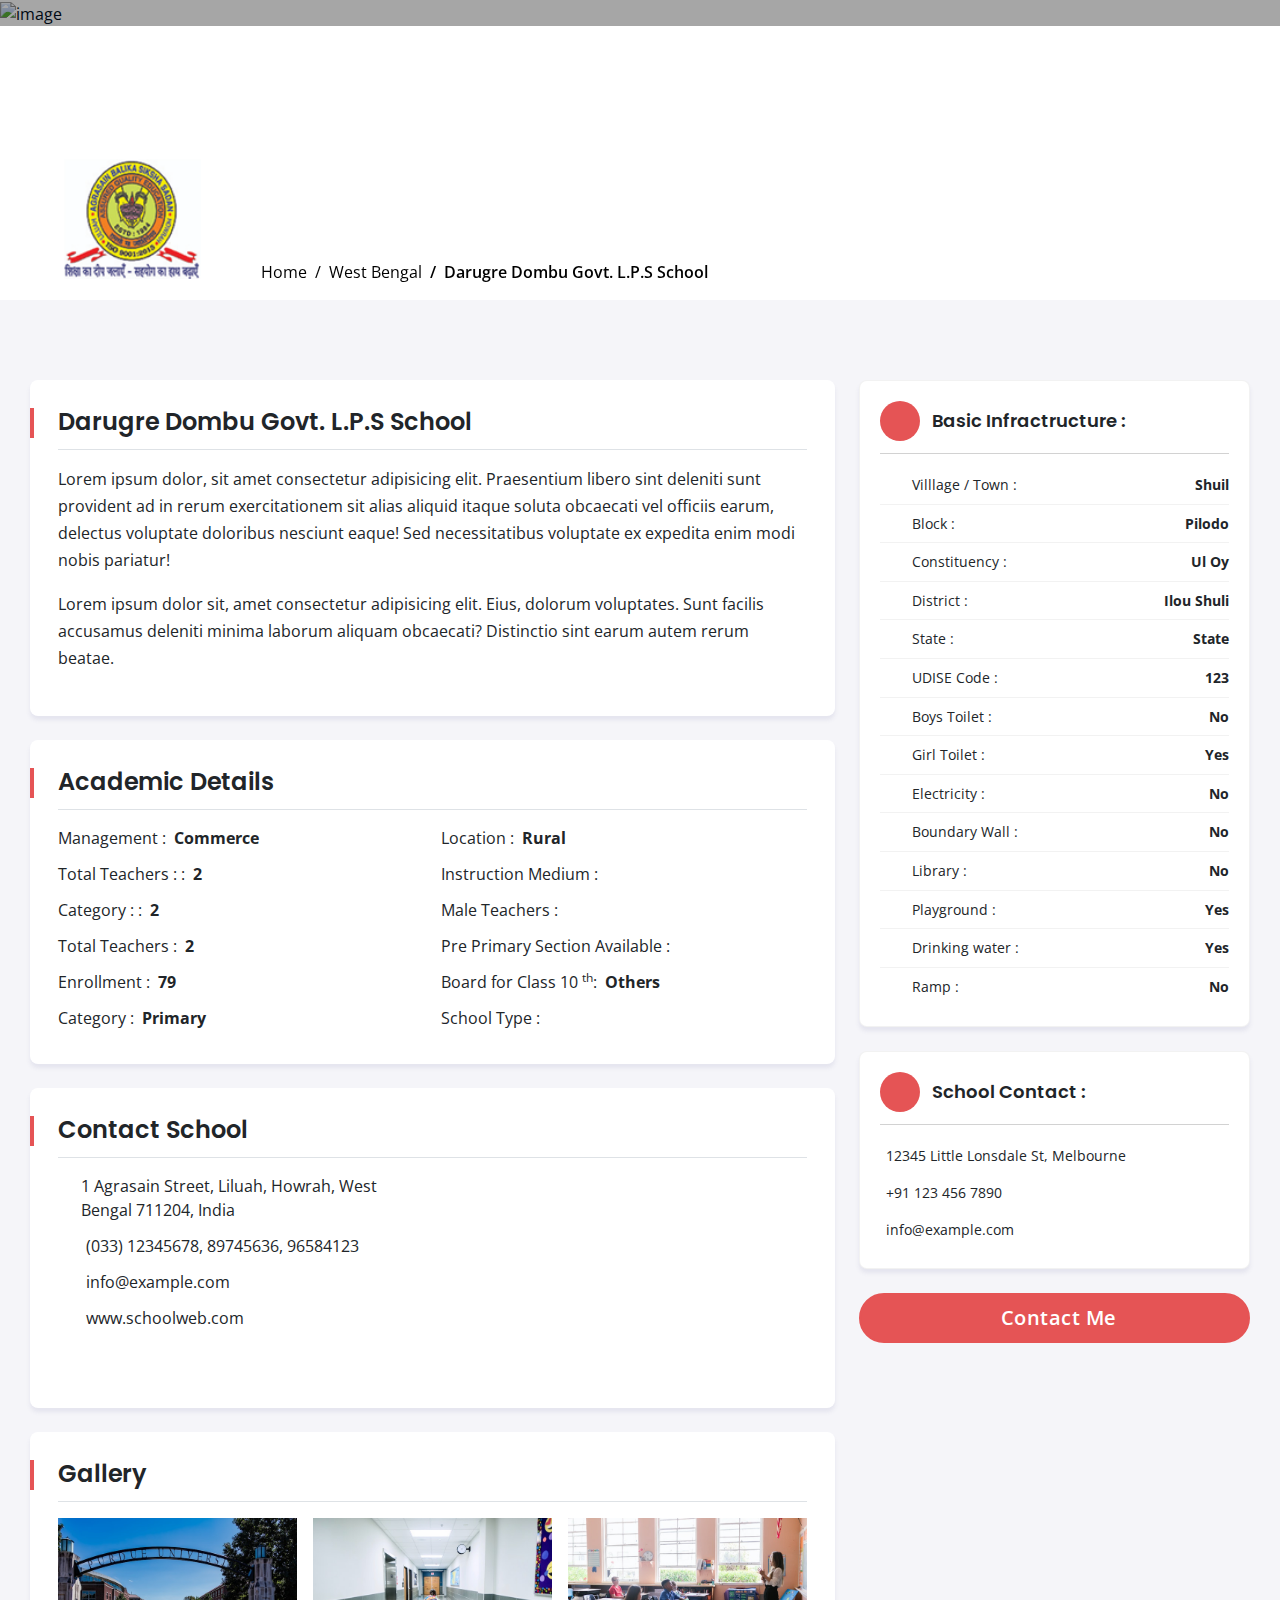
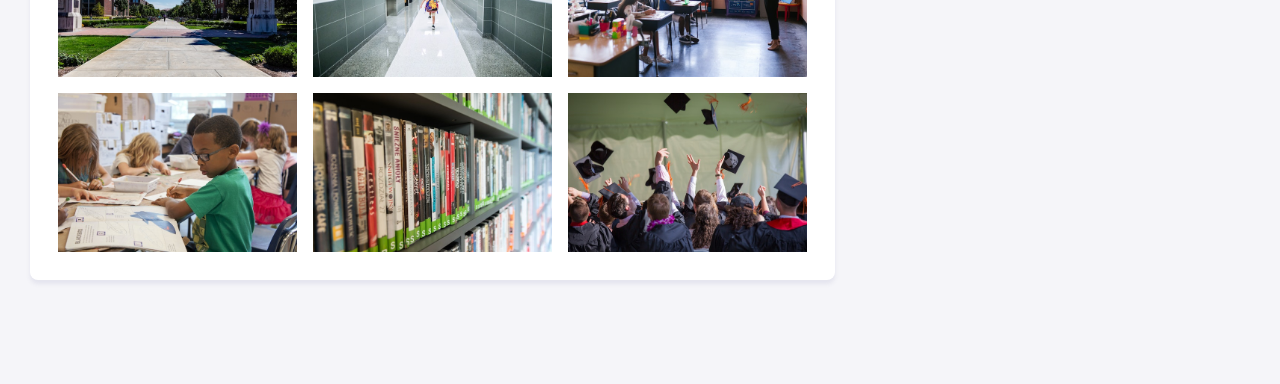
==== commit 0a10bf32: "hello" ====
--- a/index.html
+++ b/index.html
@@ -81,30 +81,20 @@
                             </div>
                             <div class="card-body">
                                 <ul class="academic-list">
-                                    <li> <i class="fa-solid fa-check"></i> Management : <b> Commerce</b></li>
-                                    <li> <i class="fa-solid fa-check"></i> Total Teachers : <b>2</b></li>
-                                    <li> <i class="fa-solid fa-check"></i> Enrollment : <b>79</b></li>
-                                    <li> <i class="fa-solid fa-check"></i> Category : <b>Primary</b></li>
-                                    <li> <i class="fa-solid fa-check"></i> Location : <b>Rural</b></li>
-    
-                                    <li> <i class="fa fa-check"></i> Instruction Medium : <b></b></li>
-                                    <li> <i class="fa fa-check"></i> Male Teachers : <b></b></li>
-                                    <li><i class="fa fa-check"></i>  Pre Primary Section Available : <b></b></li>
-                                    <li> <i class="fa fa-check"></i> Board for Class 10 <sup>th</sup>:<b> Others</b></li>
-                                    <li> <i class="fa fa-check"></i> School Type : <b></b></li>
-                                    <li> <i class="fa fa-check"></i>Classes : <b></b></li>
-                                    <li>  <i class="fa fa-check"></i>Female Teacher : <b></b></li>
-                                    <li> <i class="fa fa-check"></i> Pre Primary Teacher : <b></b></li>
-                                    <li> <i class="fa fa-check"></i> Board for Class 10+2 <b> Others</b></li>
-                                    <li> <i class="fa fa-check"></i> Establishment : <b></b></li>
-                                    <li> <i class="fa fa-check"></i> School Area : <b>Rural</b></li>
-                                    <li> <i class="fa fa-check"></i> School Shifted to New Place : <b></b></li>
-                                    <li> <i class="fa fa-check"></i> Head Teachers : <b></b></li>
-                                    <li> <i class="fa fa-check"></i> Head Teacher : <b></b></li>
-                                    <li> <i class="fa fa-check"></i> Is School Residential : <b></b></li>
-                                    <li> <i class="fa fa-check"></i> Residential Type : <b></b></li>
-                                    <li> <i class="fa fa-check"></i> Contract Teachers : <b></b></li>
-                                    <li> <i class="fa fa-check"></i> Management : <b>Dept. Of Education</b></li>
+                                    <li> <span><i class="fa-solid fa-check"></i> Management : </span> <b> Commerce</b></li>
+                                    <li> <span><i class="fa-solid fa-check"></i> Total Teachers :  : </span> <b> 2</b></li>
+                                    <li> <span><i class="fa-solid fa-check"></i> Category :  : </span> <b> 2</b></li>
+                                    
+                                    <li>  <span><i class="fa-solid fa-check"></i> Total Teachers :</span> <b>2</b></li>
+                                    <li>  <span><i class="fa-solid fa-check"></i> Enrollment : </span><b>79</b></li>
+                                    <li>  <span><i class="fa-solid fa-check"></i> Category :</span> <b>Primary</b></li>
+                                    <li>  <span><i class="fa-solid fa-check"></i> Location : </span><b>Rural</b></li>
+    
+                                    <li>  <span><i class="fa fa-check"></i> Instruction Medium :</span> <b></b></li>
+                                    <li>  <span><i class="fa fa-check"></i> Male Teachers :</span> <b></b></li>
+                                    <li>  <span><i class="fa fa-check"></i>  Pre Primary Section Available :</span> <b></b></li>
+                                    <li>  <span><i class="fa fa-check"></i> Board for Class 10 <sup>th</sup>:</span><b> Others</b></li>
+                                    <li>  <span><i class="fa fa-check"></i> School Type :</span> <b></b></li>
                                 </ul>
                             </div>
                         </div>
@@ -174,26 +164,26 @@
                             </div>
                             <div class="card-body">
                                 <ul class="widget-links">
-                                    <li> <i class="fa fa-arrow-right"></i> Villlage / Town : <b> Shuil </b></li>
-    
-                                    <li><i class="fa fa-arrow-right"></i> Block : <b>pilodo </b></li>
-    
-                                    <li><i class="fa fa-arrow-right"></i> Constituency : <b> ul oy</b></li>
-    
-                                    <li><i class="fa fa-arrow-right"></i> District : <b> ilou shuli</b></li>
-                                    <li><i class="fa fa-arrow-right"></i> State : <b> State </b></li>
-                                    <li><i class="fa fa-arrow-right"></i> UDISE Code : <b>123</b></li>
-    
-                                    <li> <i class="fa fa-arrow-right"></i> Boys Toilet : <b>No</b></li>
-                                    <li><i class="fa fa-arrow-right"></i> Girl Toilet : <b>Yes</b></li>
-    
-                                    <li> <i class="fa fa-arrow-right"></i> Electricity : <b>No</b></li>
-                                    <li> <i class="fa fa-arrow-right"></i> Boundary Wall : <b>No</b></li>
-                                    <li> <i class="fa fa-arrow-right"></i> Library : <b>No</b></li>
-                                    <li> <i class="fa fa-arrow-right"></i> Playground : <b>Yes</b></li>
-    
-                                    <li> <i class="fa fa-arrow-right"></i> Drinking water : <b> Yes</b></li>
-                                    <li> <i class="fa fa-arrow-right"></i> Ramp : <b> No </b></li>
+                                    <li><span><i class="fa-solid fa-house"></i> Villlage / Town :</span> <b> Shuil </b></li>
+    
+                                    <li><span><i class="fa fa-arrow-right"></i></i> Block :</span> <b>pilodo </b></li>
+    
+                                    <li><span><i class="fa fa-arrow-right"></i> Constituency :</span> <b> ul oy</b></li>
+    
+                                    <li><span><i class="fa fa-arrow-right"></i> District :</span> <b> ilou shuli</b></li>
+                                    <li><span><i class="fa fa-arrow-right"></i> State :</span> <b> State </b></li>
+                                    <li><span><i class="fa fa-arrow-right"></i> UDISE Code :</span> <b>123</b></li>
+    
+                                    <li> <span><i class="fa-solid fa-toilet"></i> Boys Toilet :</span> <b>No</b></li>
+                                    <li><span><i class="fa-solid fa-toilet"></i> Girl Toilet :</span> <b>Yes</b></li>
+    
+                                    <li> <span><i class="fa-solid fa-bolt"></i> Electricity :</span> <b>No</b></li>
+                                    <li> <span><i class="fa fa-arrow-right"></i> Boundary Wall :</span> <b>No</b></li>
+                                    <li> <span><i class="fa-solid fa-book"></i> Library :</span> <b>No</b></li>
+                                    <li> <span><i class="fa fa-arrow-right"></i> Playground :</span> <b>Yes</b></li>
+    
+                                    <li> <span><i class="fa-solid fa-faucet-drip"></i> Drinking water :</span> <b> Yes</b></li>
+                                    <li> <span><i class="fa fa-arrow-right"></i> Ramp :</span> <b> No </b></li>
     
                                 </ul>
                             </div>
--- a/css/app.css
+++ b/css/app.css
@@ -283,18 +283,17 @@
     padding-left: 1.5rem;
     border-bottom: 1px solid rgba(0, 0, 0, 0.05);
 }
-.widget-area .widget-links li::before{
+/* .widget-area .widget-links li::before{
     content: '\f061';
     position: absolute;
     left: 0;
     font-family: var(--icon-font);
     font-weight: 900;
-}
+} */
 .widget-area .widget-links li:last-child{
     border-bottom: none;
 }
-.widget-area .widget-links li i{
-    display: none;
+.widget-area .widget-links li i {
     margin-right: .5rem;
 }
 .widget-area .widget-links li b{
